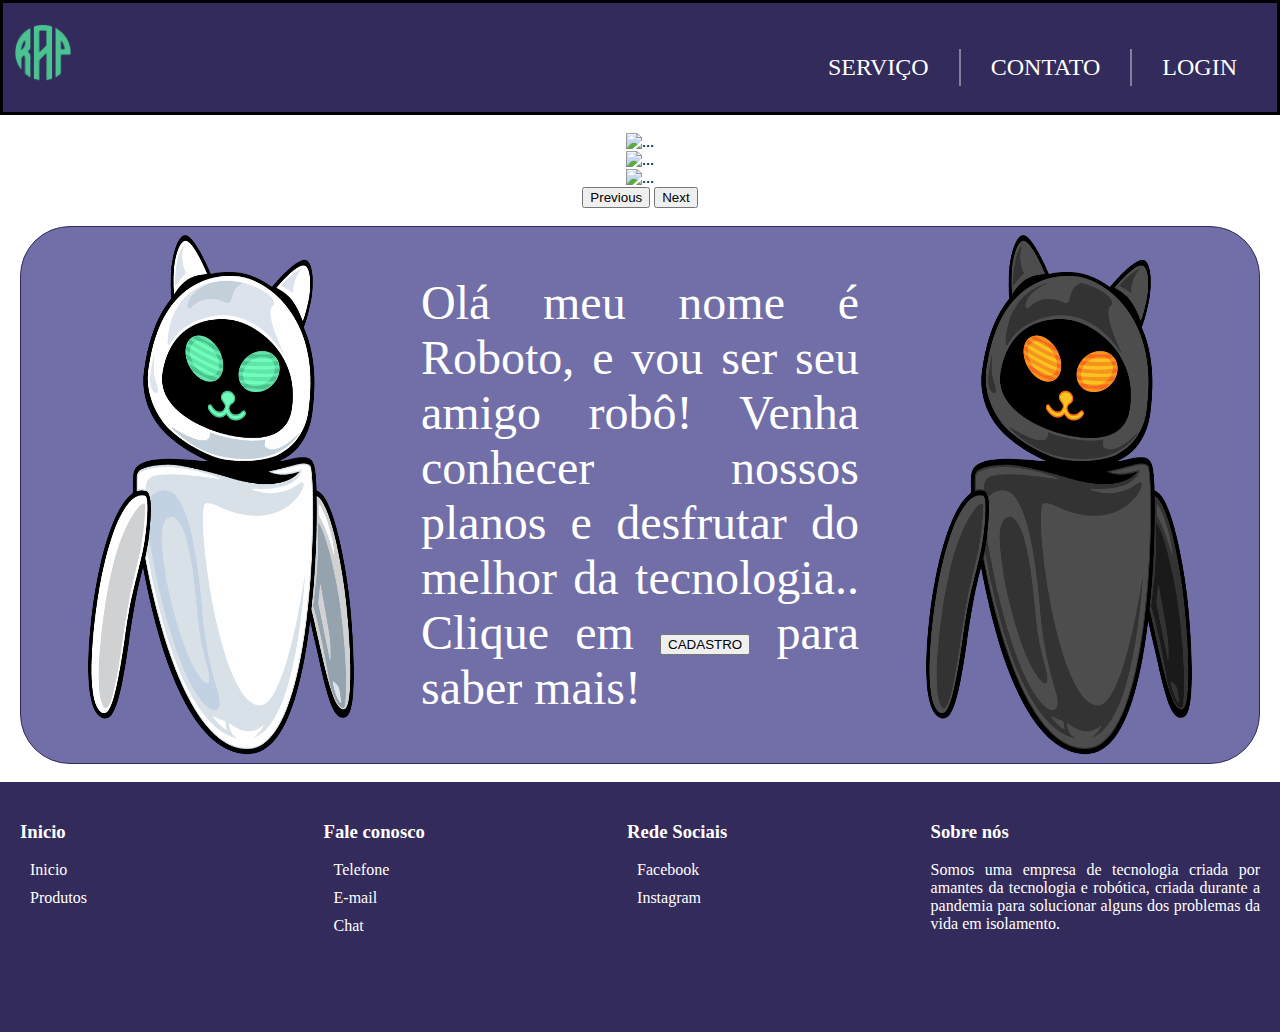
==== index.html @ 37aedc95 "Projeto M2 final" ====
<!DOCTYPE html>
<html lang="pt-BR">
  <head>
    <meta charset="UTF-8" />
    <meta http-equiv="X-UA-Compatible" content="IE=edge" />
    <meta name="viewport" content="width=device-width, initial-scale=1.0" />
    <title>Pagina Inicial</title>
    <link rel="stylesheet" href="stylek.css" />
    <link rel="stylesheet" href="style.css" />
    <link
      href="https://cdn.jsdelivr.net/npm/bootstrap@5.2.2/dist/css/bootstrap.min.css"
      rel="stylesheet"
      integrity="sha384-Zenh87qX5JnK2Jl0vWa8Ck2rdkQ2Bzep5IDxbcnCeuOxjzrPF/et3URy9Bv1WTRi"
      crossorigin="anonymous"
    />
  </head>
  <body>
    <header class="header">
      <nav>
        <a class="logo" href="index.html"
          ><img src="img/Logo.png" alt="" width="60px"
        /></a>

        <ul class="menu">
          <li class="li"><a href="serviços.html" class="anav">SERVIÇO</a></li>
          <li class="li" id="navcontato">
            <a href="contato.html" class="anav">CONTATO</a>
          </li>
          <li class="li"><a href="login.html" class="anav">LOGIN</a></li>
        </ul>
      </nav>
    </header>
    <br />
    <center>
      <div id="carrossel">
        <div
          id="carouselExampleControls"
          class="carousel slide"
          data-bs-ride="carousel"
        >
          <div class="carousel-inner">
            <div class="carousel-item active">
              <img src="Img/Banner1.png" class="d-block w-500" alt="..." />
            </div>

            <div class="carousel-item">
              <img src="Img/Banner2.png" class="d-block w-500" alt="..." />
            </div>

            <div class="carousel-item">
              <img src="Img/Banner3.png" class="d-block w-500" alt="..." />
            </div>
          </div>

          <button
            class="carousel-control-prev"
            type="button"
            data-bs-target="#carouselExampleControls"
            data-bs-slide="prev"
          >
            <span class="carousel-control-prev-icon" aria-hidden="true"></span>
            <span class="visually-hidden">Previous</span>
          </button>

          <button
            class="carousel-control-next"
            type="button"
            data-bs-target="#carouselExampleControls"
            data-bs-slide="next"
          >
            <span class="carousel-control-next-icon" aria-hidden="true"></span>
            <span class="visually-hidden">Next</span>
          </button>
        </div>
      </div>
    </center>
    <br />
    <section class="caixaImg">
      <div class="imgC">
        <img src="img/2.png" alt="cat" width="400px" />
        <p class="imgCt">
          Olá meu nome é Roboto, e vou ser seu amigo robô! Venha conhecer nossos
          planos e desfrutar do melhor da tecnologia.. Clique em
          <button type="button" class="btn btn-success">CADASTRO</button> para
          saber mais!
        </p>
        <img src="img/3.png" alt="cat" width="400px" />
      </div>
    </section>
    <br />
    <footer>
      <div class="rodape">
        <h3>Inicio</h3>
        <ul>
          <li><a href="#">Inicio</a></li>
          <li><a href="#">Produtos</a></li>
        </ul>
      </div>

      <div class="rodape">
        <h3>Fale conosco</h3>
        <ul>
          <li><a href="#">Telefone</a></li>
          <li><a href="#">E-mail</a></li>
          <li><a href="#">Chat</a></li>
        </ul>
      </div>

      <div class="rodape">
        <h3>Rede Sociais</h3>
        <ul>
          <li><a href="#">Facebook</a></li>
          <li><a href="#">Instagram</a></li>
        </ul>
      </div>

      <div class="rodape">
        <div class="sobre">
          <h3>Sobre nós</h3>
          <p>
            Somos uma empresa de tecnologia criada por amantes da tecnologia e
            robótica, criada durante a pandemia para solucionar alguns dos
            problemas da vida em isolamento.
          </p>
        </div>
      </div>
    </footer>

    <script
      src="https://cdn.jsdelivr.net/npm/@popperjs/core@2.11.6/dist/umd/popper.min.js"
      integrity="sha384-oBqDVmMz9ATKxIep9tiCxS/Z9fNfEXiDAYTujMAeBAsjFuCZSmKbSSUnQlmh/jp3"
      crossorigin="anonymous"
    ></script>
    <script
      src="https://cdn.jsdelivr.net/npm/bootstrap@5.2.2/dist/js/bootstrap.min.js"
      integrity="sha384-IDwe1+LCz02ROU9k972gdyvl+AESN10+x7tBKgc9I5HFtuNz0wWnPclzo6p9vxnk"
      crossorigin="anonymous"
    ></script>
  </body>
</html>
---- stylek.css ----
body{
    margin: 0;
    padding: 0;
    text-decoration: none;
}

header{
    border: solid;
    background-color: #332b5c;
    padding: 10px;  
    
}

nav{
    display: flex;
}

.menu{
    display: flex;
    list-style: none;
    margin-left: auto;
}

.li{
    margin-top: 20px;
    padding: 5px 30px 5px 30px;
}
.anav{
    color: white !important;
    text-decoration: none !important;
    font-size: x-large;
    padding-bottom: 0px;
    border-bottom-width: 10px;
    margin-bottom: 0px;
}
#navcontato{
    border-left: 2px solid #ffffff66;
    border-right: 2px solid #ffffff66;
    margin-top: 20px;
    padding: 5px 30px 5px 30px;
}
.menu{
    transition: background .4s;
}

.menu li:hover{
    background-color: #716ea8;
    transition: background .4s;

}
/* ============================= CARROSSEL ================== */

/* ============================== CORPO ====================== */
.imgC {
    border: solid 1px #332b5c;
    border-radius: 50px;
    display: flex;
    text-align: justify;
    margin: 0 20px 0px 20px;
    background-color: #716ea8;
    color: white;
    font-size: 3em;
}
/* ============================== RODAPÉ ====================== */

footer{
    width: 100%;
    min-height: 250px;
    background: #332b5c;
    display: flex;
}
footer .rodape{
    width: 320px;
    min-height: 150px;
    padding: 20px;
}
footer .rodape:nth-child(4){
    width: 400px;
}

.rodape ul li{
    margin: 10px 0px 0px -30px ;
    list-style: none;
}

.rodape h3{
    color: white;
}

.rodape ul li a{
    color: white;
    text-decoration: none;
}

.rodape ul li a:hover{
    color: #716ea8;
}
.rodape p{
    color: white;
    text-align: justify;
}
---- style.css ----
@import url('https://fonts.googleapis.com/css2?family=Trispace:wght@700&display=swap');
.form-check-label{
    color: #ffffff !important;
}
#botao{
    background-color: #4ac390;
    width: 500px;
    display: flex;
    margin: auto;
    text-align: center;
    justify-content: center;
    font-size: x-large;
    margin-top: 5px;
}
input{
    border: 3px solid #4ac390 !important;
}
input::placeholder{
    color: #332b5ca8 !important;
}
.btn-primary:hover{
    background-color: #716ea8 !important;
    border-color: rgba(255, 255, 255, 0);
}
.btn-primary{
    border-color: rgba(255, 255, 255, 0);
}
form{
    margin: auto;
    width: 50%;
    align-items: center !important;
    background-color: #332b5c;
    border-radius: 2.25rem;
    height: 650px;
    margin-bottom: 200px;
}
.cadastroh1{
    text-align: center;
    font-family: 'Trispace', sans-serif;
    font-weight: 700;
    color: #332b5c;
    margin-top: 80px;
}
.form-row{
    display: flex;
    flex-wrap: wrap;
    margin-right: -5px;
    margin-left: -5px;
    justify-content: center;
    height: 70px;
}
#validationCustom01email{
    width: 65%;
    margin: auto;
}
#validationCustom05cep{
    width: 850px;
    margin: auto;
}
#cidade{
    width: 420px;
}
.form-group{
    padding-top: 20px;
}
.form-groupt{
    text-align: center;
}
.col1{
    width: 850px;
}
#validationCustom01nome, #validationCustom02rg, #validationCustom01email, #password, #validationCustom02, #cep, #cidade, #estado, #logradouro, #bairro, #numero, #complemento {
    height: 50px;
}
.login{
    background-color: #332b5c;
    width: 500px;
    height: 430px;
    border-radius: 0.25rem;
    margin-top: 120px;
}
#login-button{
    background-color: #4ac390;
    width: 300px;
    display: flex;
    margin: auto;
    text-align: center;
    justify-content: center;
    font-size: x-large;
    margin-top: 5px;
    margin: auto;
}
#exampleInputEmail1, #senha3{
    border: 3px solid #4ac390 !important;
    width: 300px;
    margin: auto;
    height: 50px;
}
.loginh2{
    text-align: center;
    font-family: 'Trispace', sans-serif;
    font-weight: 700;
    color: #ffffff;
    padding-top: 50px;
}
#emailLogin{
    margin-bottom: 0;
}
#passwordlogin{
    padding: 0;
}
#form-group-email{
    margin-bottom: 0;
}
#cadastre{
    text-align: center;
    margin-top: 10px;
    color: #332b5c;
    display: flex;
    justify-content: center;
    text-decoration: none;
    margin-bottom: 200px;
}
.bot{
    background-color: #4ac390;
    width: 300px;
    display: flex;
    margin: auto;
    text-align: center;
    justify-content: center;
    font-size: x-large;
    margin-top: 5px;
}
#cadastre2 a{
    color: #332b5c !important;
    margin-left: 5px;
    text-decoration: underline !important   ; 
    
}
#esqueceu-senha{
    color: white;
    margin-left: 270px;
    margin-top: 20px;
}
.form-row .pass img{
width: 40px;
}
.form-row .pass img{
    position: absolute;
    top: 50%;
    right: 10px;
    color: #555;
    transform: translateY(-50%);
    margin-top: 10px;
    cursor: pointer;
    }
    
#password{
    width: 100%;
    display: block;
    padding: 0.375rem 0.75rem;
    font-size: 1rem;
    line-height: 1.5;
    color: #495057;
    background-color: #fff;
    background-clip: padding-box;
    border-radius: 0.25rem;
    transition: border-color .15s ease-in-out,box-shadow .15s ease-in-out;
}
.login .pass2 .btns3{
    position: absolute;
    width: 40px;
    top: 428px;
    left: 57%;
    color: #555;
    transform: translateY(-50%);
    margin-top: 10px;
    cursor: pointer;
}
#senha3{
    margin-top: -10px;
    margin-bottom: 30px;
}
.senha3{
display: block;
padding: 0.375rem 0.75rem;
font-size: 1rem;
line-height: 1.5;
color: #495057;
background-color: #fff;
background-clip: padding-box;
border-radius: 0.25rem;
transition: border-color .15s ease-in-out,box-shadow .15s ease-in-out;
}
.logo{
    margin-top: 10px;
}
#cep{
    width: 65%;
    margin: auto;
}
#invalid-feedback-cep2{
    margin-left: 130px;
}
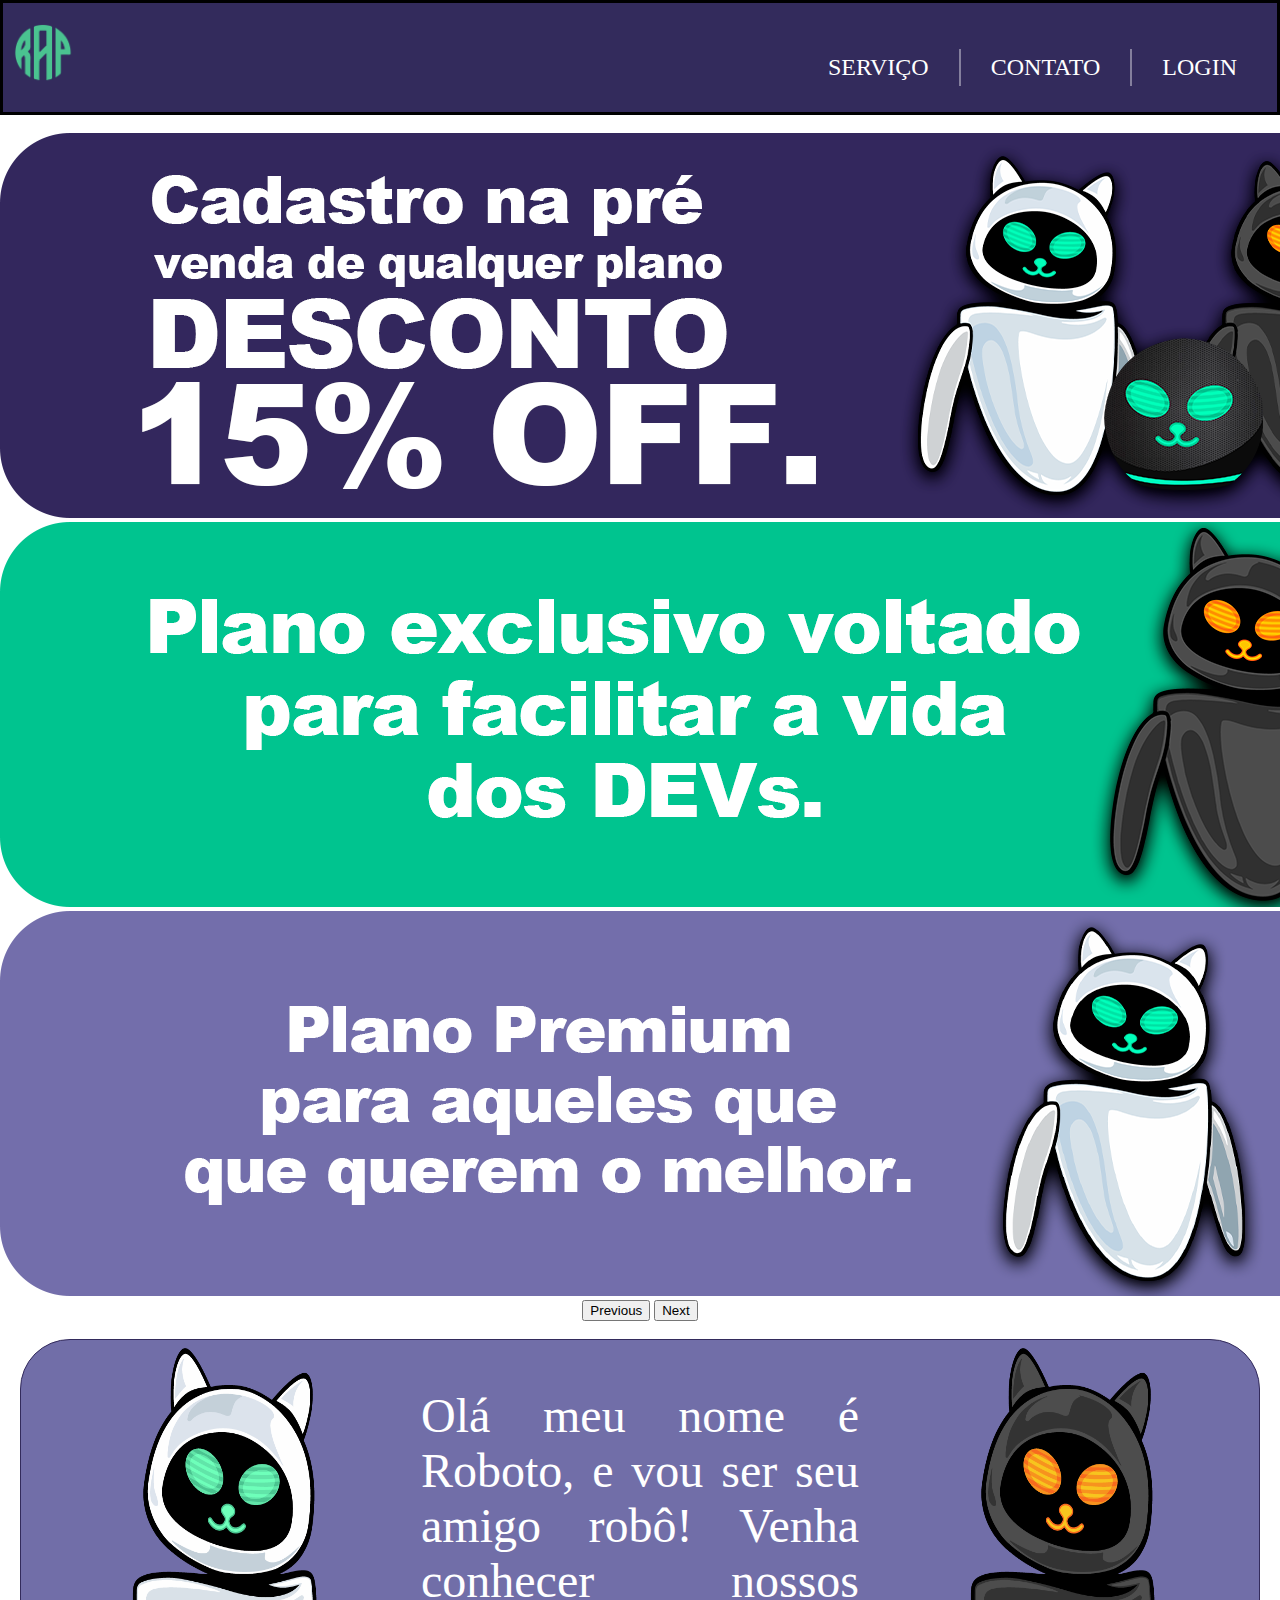
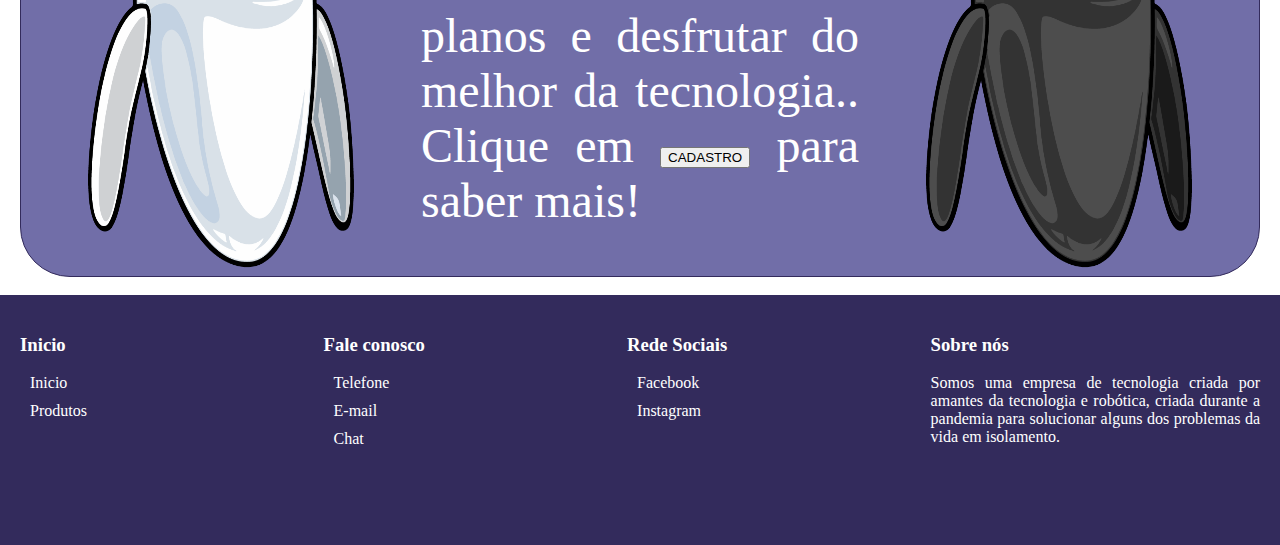
==== commit dbeb11d0: "Projeto M2 final" ====
--- a/index.html
+++ b/index.html
@@ -40,15 +40,15 @@
         >
           <div class="carousel-inner">
             <div class="carousel-item active">
-              <img src="Img/Banner1.png" class="d-block w-500" alt="..." />
+              <img src="img/Banner1.png" class="d-block w-500" alt="..." />
             </div>
 
             <div class="carousel-item">
-              <img src="Img/Banner2.png" class="d-block w-500" alt="..." />
+              <img src="img/Banner2.png" class="d-block w-500" alt="..." />
             </div>
 
             <div class="carousel-item">
-              <img src="Img/Banner3.png" class="d-block w-500" alt="..." />
+              <img src="img/Banner3.png" class="d-block w-500" alt="..." />
             </div>
           </div>
 
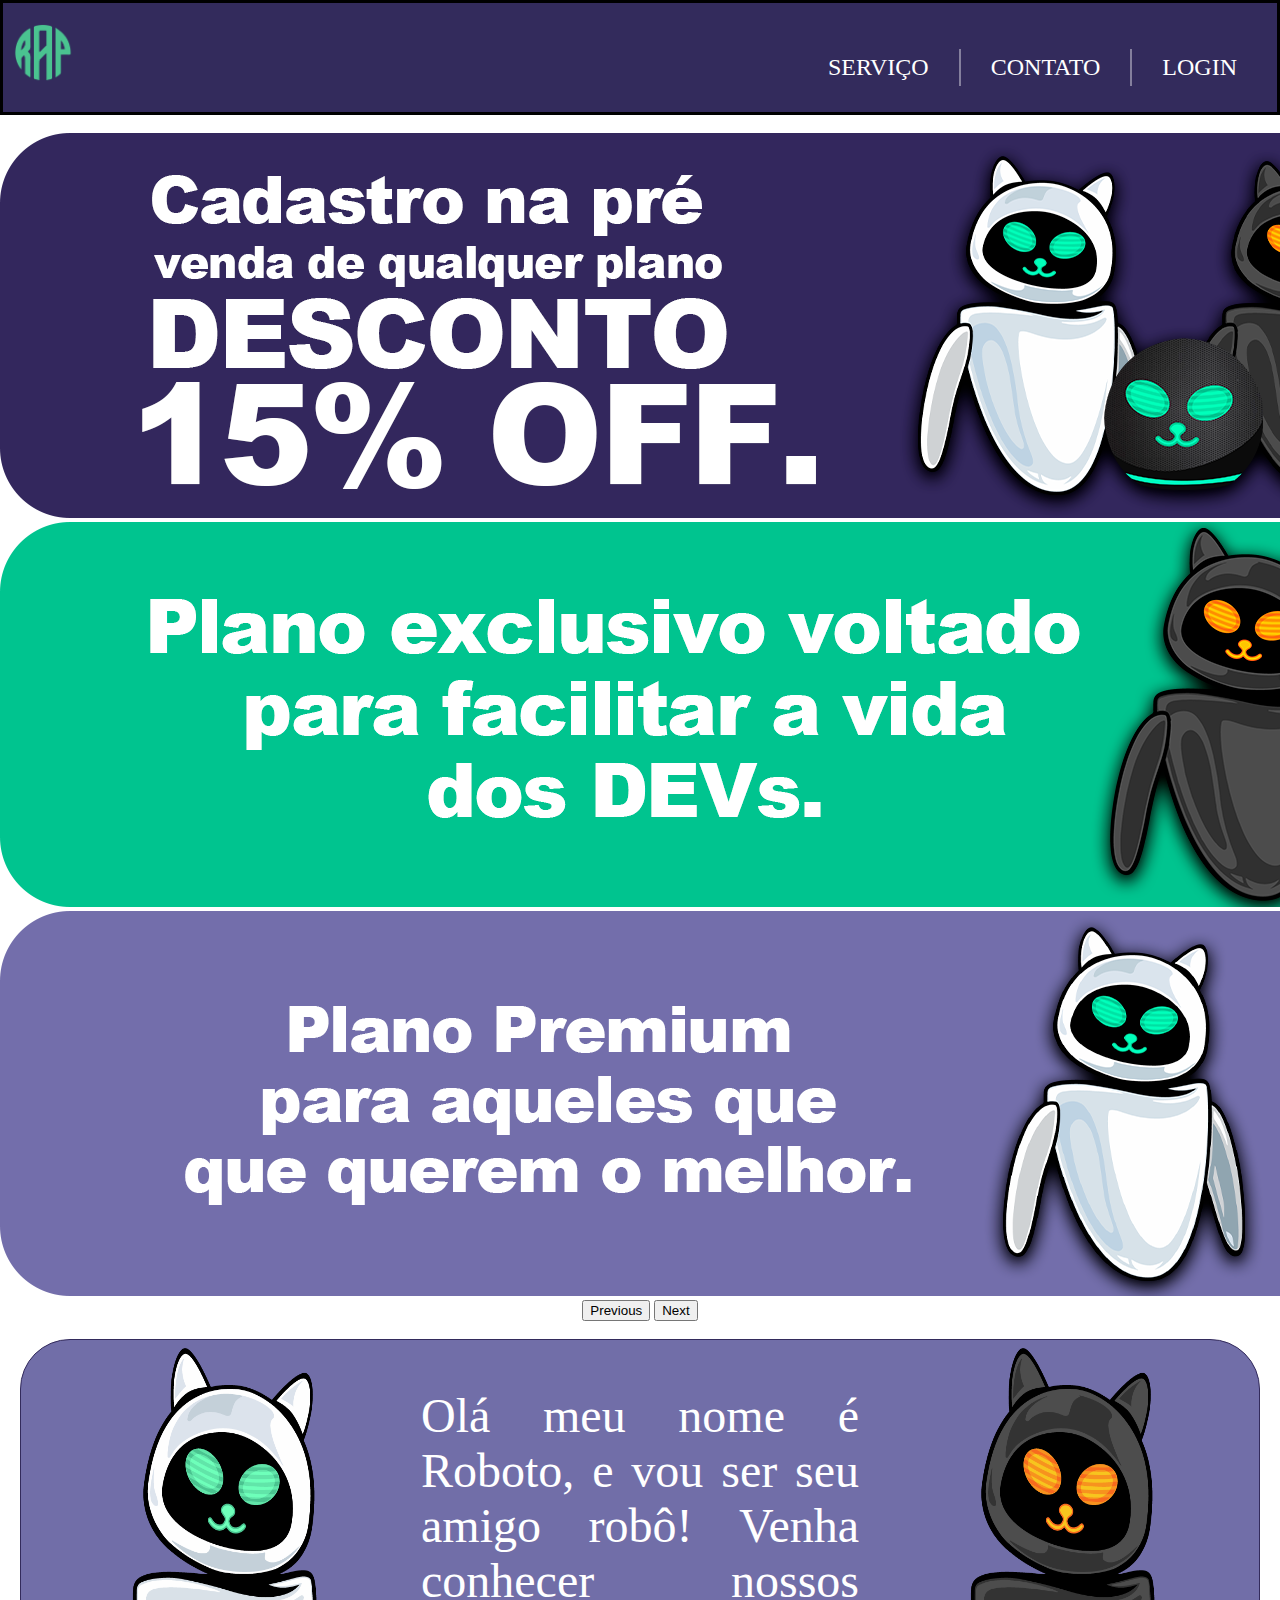
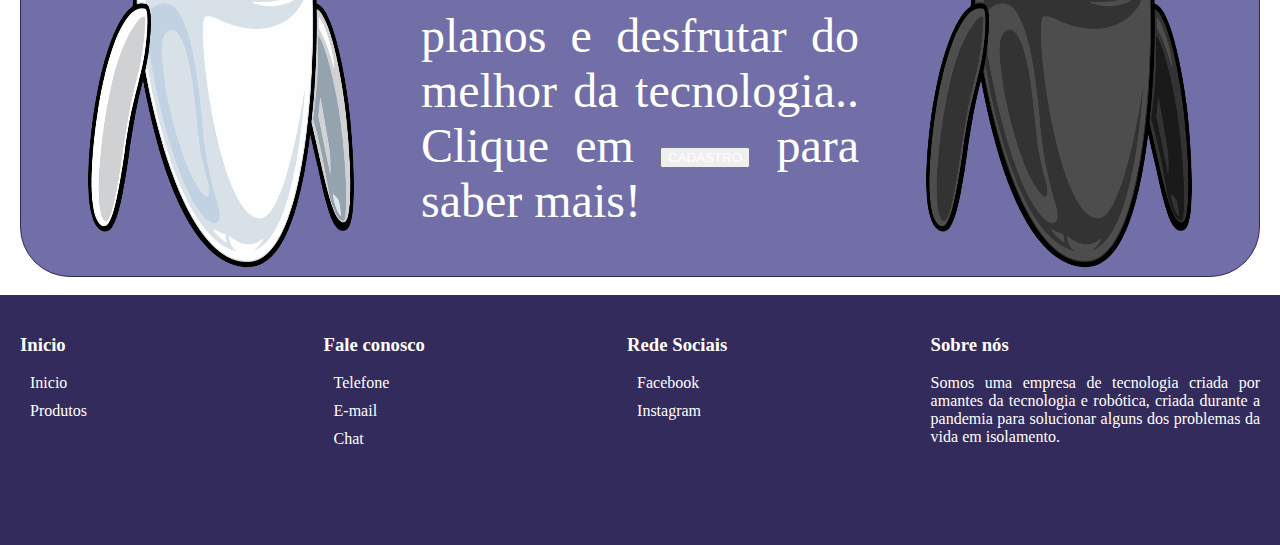
==== commit 590fdcd3: "Projeto M2 final" ====
--- a/index.html
+++ b/index.html
@@ -81,7 +81,7 @@
         <p class="imgCt">
           Olá meu nome é Roboto, e vou ser seu amigo robô! Venha conhecer nossos
           planos e desfrutar do melhor da tecnologia.. Clique em
-          <button type="button" class="btn btn-success">CADASTRO</button> para
+          <button type="button" class="btn btn-success"><a href="cadastro.html" id="cadastrohome">CADASTRO</a></button> para
           saber mais!
         </p>
         <img src="img/3.png" alt="cat" width="400px" />
--- a/stylek.css
+++ b/stylek.css
@@ -99,4 +99,8 @@
     color: white;
     text-align: justify;
 }
+#cadastrohome{
+    text-decoration: none;
+    color: #ffffff;
+}
 
